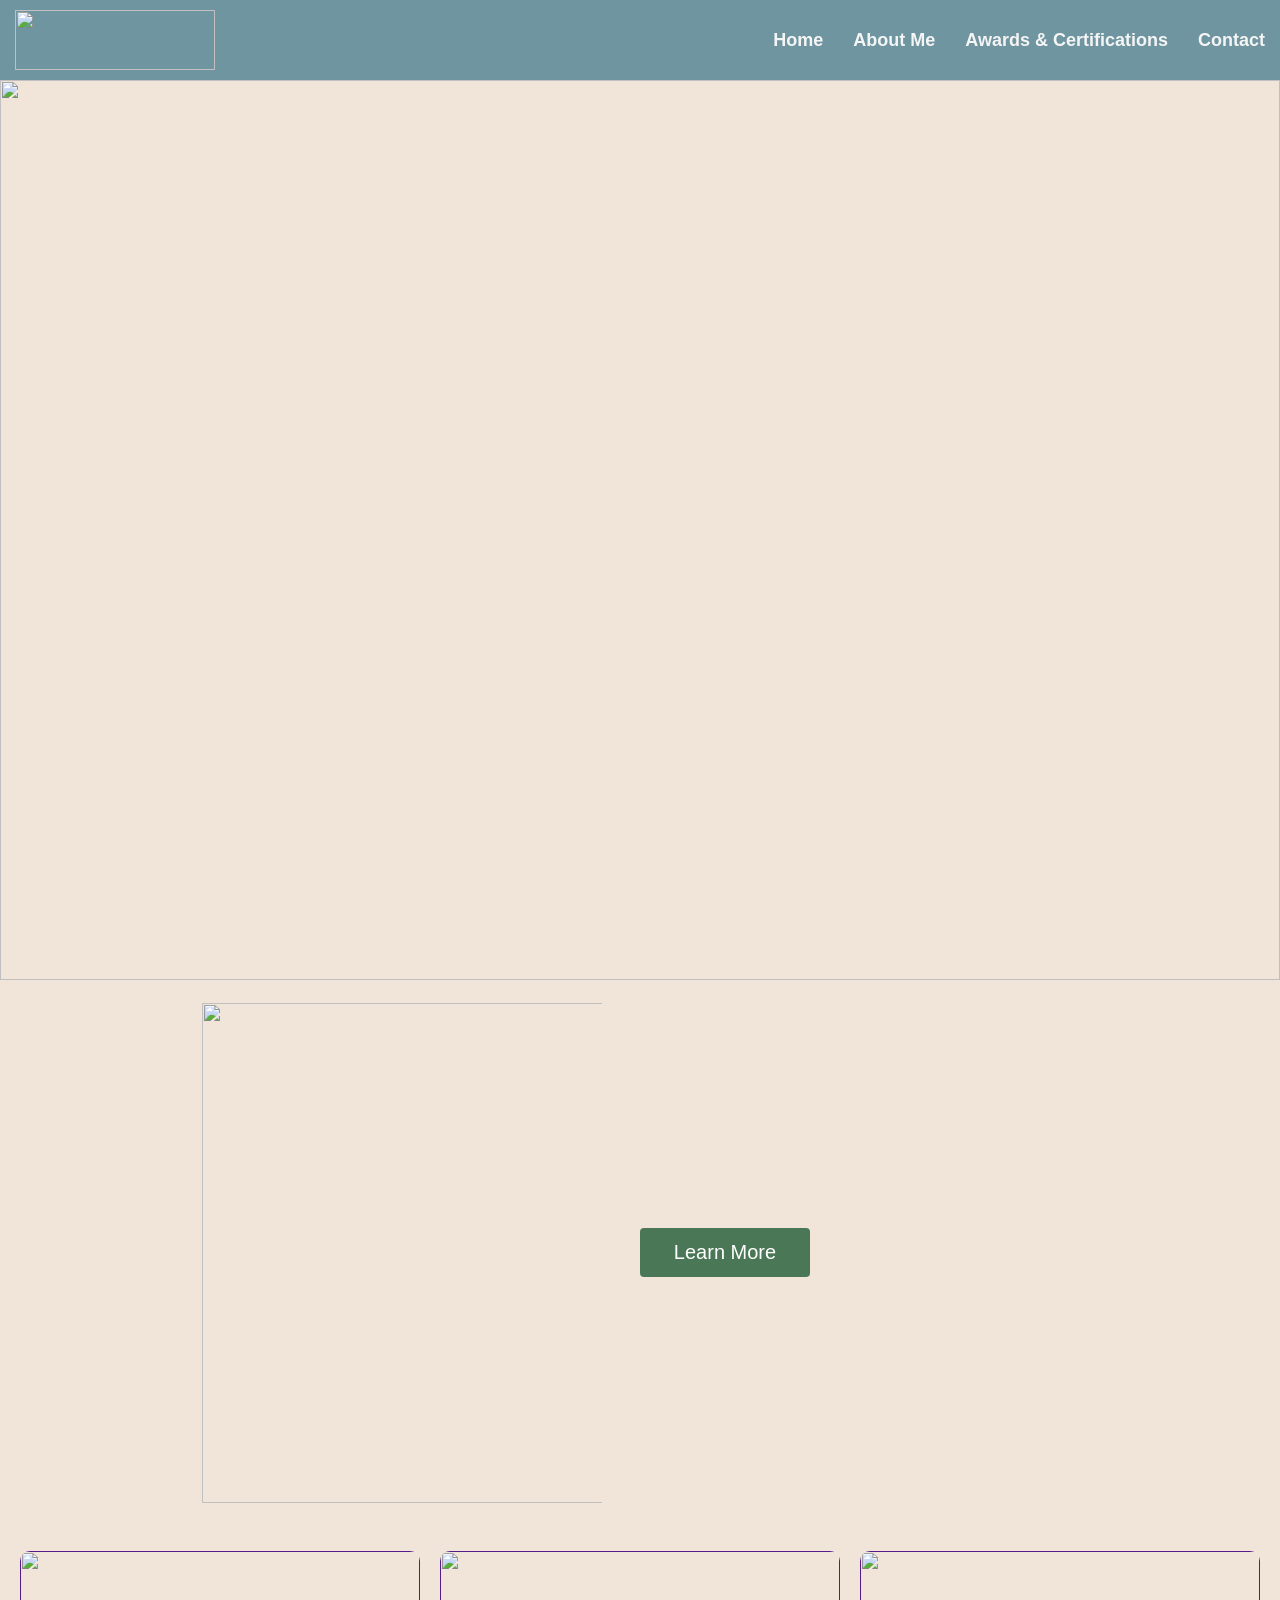
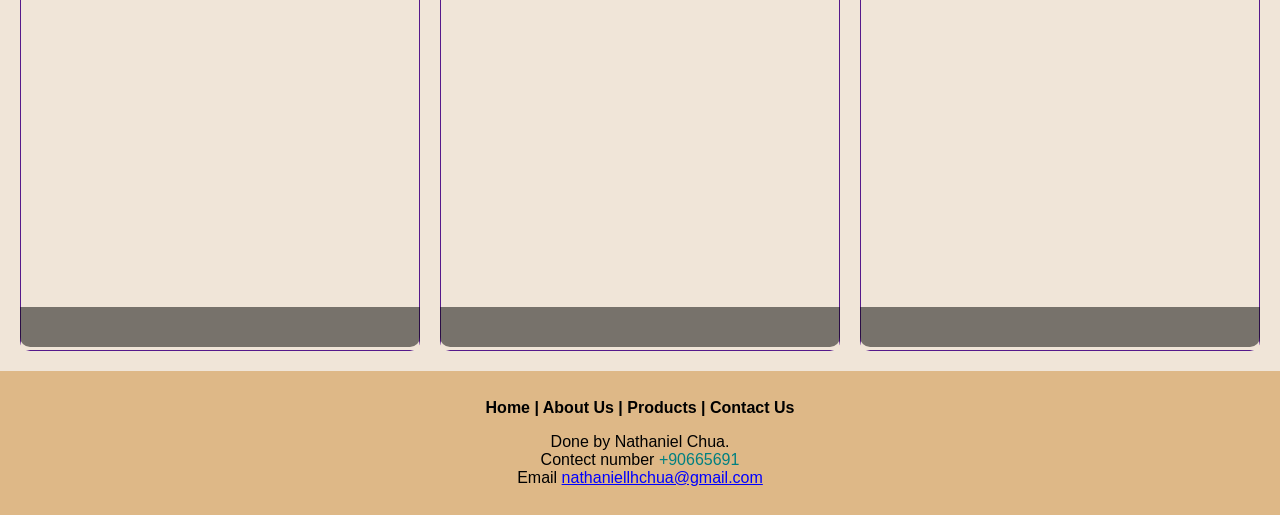
==== index.html @ 15d6d203 "Update index.html Signed-off-by: Nathaniel <nathaniellhchua@gmail.com>" ====
<html>
<head>
<meta charset="utf-8">
<title>Nathaniel's Portfolio</title>
<link href="style.css" rel="stylesheet">
</head>

<style>
.button {
  border-radius: 4px;
  background-color: #4A7856;
  border: none;
  color: #FFFFFF;
  text-align: center;
  font-size: 20px;
  padding: 13px;
  width: 170px;
  transition: all 0.5s;
  cursor: pointer;
  margin: 5px;
}

.button span {
  cursor: pointer;
  display: inline-block;
  position: relative;
  transition: 0.5s;
}

.button span:after {
  content: '\00bb';
  position: absolute;
  opacity: 0;
  top: 0;
  right: -20px;
  transition: 0.5s;
}

.button:hover span {
  padding-right: 25px;
}

.button:hover span:after {
  opacity: 1;
  right: 0;
}
</style>
</head>
	

	
<body>
	
<nav>
<ul>
<li><a href="">Contact</a></li>
<li><a href="">Awards & Certifications</a></li>
<li><a href="">About Me</a></li>
<li><a href="index.html">Home</a></li>
<li1><a><img src="" width="200" height="60" alt=""/></a></li1>
</ul>
</nav>
	
<header>
<img src="" alt="" class="headerimage"/>
</header>

<section>
  <h1><strong style="font-size: 30px;"></strong></h1>
  <table>
  <tbody>
    <tr>
      <td style="padding-left: 100px;"><img src="" alt="" id="myImage"/></td>
		
		<td style="padding-left: 30px;">	
		<h2 style="padding-left: 5px;"></h2>
			
	      <p style="padding-right: 100px; padding-left: 5px;"></p>
			
		  <a href="">
		  <button class="button"><span>Learn More </span></button>
	    </a>		</td>
    </tr>
  </tbody>
  </table>
</section>

<section class="catalog">
        <h2></h2>
        <div class="catalog-items">
            <div class="container"><a href=""><img src="" alt="" class="image"/></a>
			<div class="content"></div>
		    </div>
            
		    <div class="container"><a href=""><img src="" alt="" class="image"/></a>
			<div class="content"></div>
		    </div>
			
            <div class="container"><a href=""><img src="" alt="" class="image"/></a>
				<div class="content"></div>
			</div>
        </div>
    </section>
	
<footer class="alignCenter">
	<p><strong><a href="index.html">Home</a> | <a href="">About Us</a> | <a href="">Products</a> | <a href="">Contact Us</a></strong></p>

	<p>Done by Nathaniel Chua. <br>Contect number <span id="numcolor">+90665691</span><br>Email <a href="mailto:nathaniellhchua@gmail.com" id="emailcolor">nathaniellhchua@gmail.com</a></p>
</footer>
	
</body>
</html>
---- style.css ----
@charset "utf-8";
/* CSS Document */

/* Ensure the page takes up the full viewport height and width */
html, body {
    margin: 0;
    padding: 0;
    width: 100%;
    height: 100%;
}

/* Main container styling to ensure it fills the viewport */
.main-container {
    min-height: 100vh; /* 100% of the viewport height */
    width: 100vw;      /* 100% of the viewport width */
    display: flex;
    flex-direction: column;
}


body{
	font-family: Gotham, "Helvetica Neue", Helvetica, Arial, "sans-serif";
	background-color: #F0E5D8;
}

h1{
	text-align: center;
}

ul{
	list-style-type: none; /*no more bullet point*/
	margin: 0;
	padding: 0;
	overflow: hidden;
	background-color: #6E95A0;
}

li{
	float: right;
}
li a{
	display: block;
	color: whitesmoke;
	text-align: center;
	font-size: 18px;
	padding: 15px 15px;
	text-decoration: none;
	font-weight: bold;
	margin-top: 15px;
}

li a:hover{
	background-color: antiquewhite;
	color: black;
}

.alignCenter{
	text-align: center;
}

#myImage{
	width: 500px;
	padding-left: 100px;
}

li1{
	float: left;
	}
	
li1 a{
	display: block;
	color: midnightblue;
	text-align: center;
	padding: 10px 15px;
	text-decoration: none;
}
.headerimage {
	width: 100%;
}

footer{
	padding: 12px 12px;
	background-color: burlywood;
}

footer a{
	color: black;
	text-decoration: none;
}

footer a:hover{
	color: antiquewhite;
}

/* Catalog section styling */
.catalog {
    background-color: #F0E5D8;
    padding: 20px;
    text-align: center;
}

.catalog h2 {
    font-size: 30px;
    margin-bottom: 20px;
}

.catalog-items {
    display: flex;
    justify-content: center;
    gap: 20px;
}

.container {
  position: relative;
  max-width: 800px; /* Maximum width */
  margin: 0 auto; /* Center it */
}


.content {
  position: absolute; /* Position the background text */
  bottom: 4px; /* At the bottom. Use top:0 to append it to the top */
  background: rgb(0, 0, 0); /* Fallback color */
  background: rgba(0, 0, 0, 0.5); /* Black background with 0.5 opacity */
  color: #f1f1f1; /* Grey text */
  width: 100%; /* Full width */
  padding-top: 20px; /* Some padding */
  padding-bottom: 20px;
  border-bottom-left-radius: 10px;
  border-bottom-right-radius: 10px;
  font-size: 18px;
  font-weight: bold;
}

.image{
	width: 400px;
	border-radius: 10px;
}

div.gallery {
  border: 1px solid #ccc;
  height: 530px;
}

div.gallery:hover {
  border: 1px solid #777;
}

div.gallery img {
  width: 100%;
  height: auto;
}

div.desc {
  padding: 15px;
  text-align: center;
}

* {
  box-sizing: border-box;
}

.responsive {
  padding: 0 6px;
  float: left;
  width: 24.99999%;
}

@media only screen and (max-width: 700px) {
  .responsive {
    width: 49.99999%;
    margin: 6px 0;
  }
}

@media only screen and (max-width: 500px) {
  .responsive {
    width: 100%;
  }
}

.clearfix:after {
  content: "";
  display: table;
  clear: both;
}

.ProductName{
	font-size: 20px;
}

/* Style inputs with type="text", select elements and textareas */
input[type=text], select, textarea {
  width: 100%; /* Full width */
  padding: 12px; /* Some padding */ 
  border: 1px solid #ccc; /* Gray border */
  border-radius: 4px; /* Rounded borders */
  box-sizing: border-box; /* Make sure that padding and width stays in place */
  margin-top: 6px; /* Add a top margin */
  margin-bottom: 16px; /* Bottom margin */
  resize: vertical /* Allow the user to vertically resize the textarea (not horizontally) */
}

/* Style the submit button with a specific background color etc */
input[type=submit] {
  background-color: #04AA6D;
  color: white;
  padding: 12px 20px;
  border: none;
  border-radius: 4px;
  cursor: pointer;
}

/* When moving the mouse over the submit button, add a darker green color */
input[type=submit]:hover {
  background-color: #45a049;
}

/* Add a background color and some padding around the form */
.Contactuscontainer {
  border-radius: 5px;
  background-color: #f2f2f2;
  padding: 20px;
  width: 100%;
}

.CUimage{
	width: 100%;
	border-radius: 10px;
}

#numcolor{
	color: teal;
}

#emailcolor{
	color: blue;
	text-decoration: underline;
}
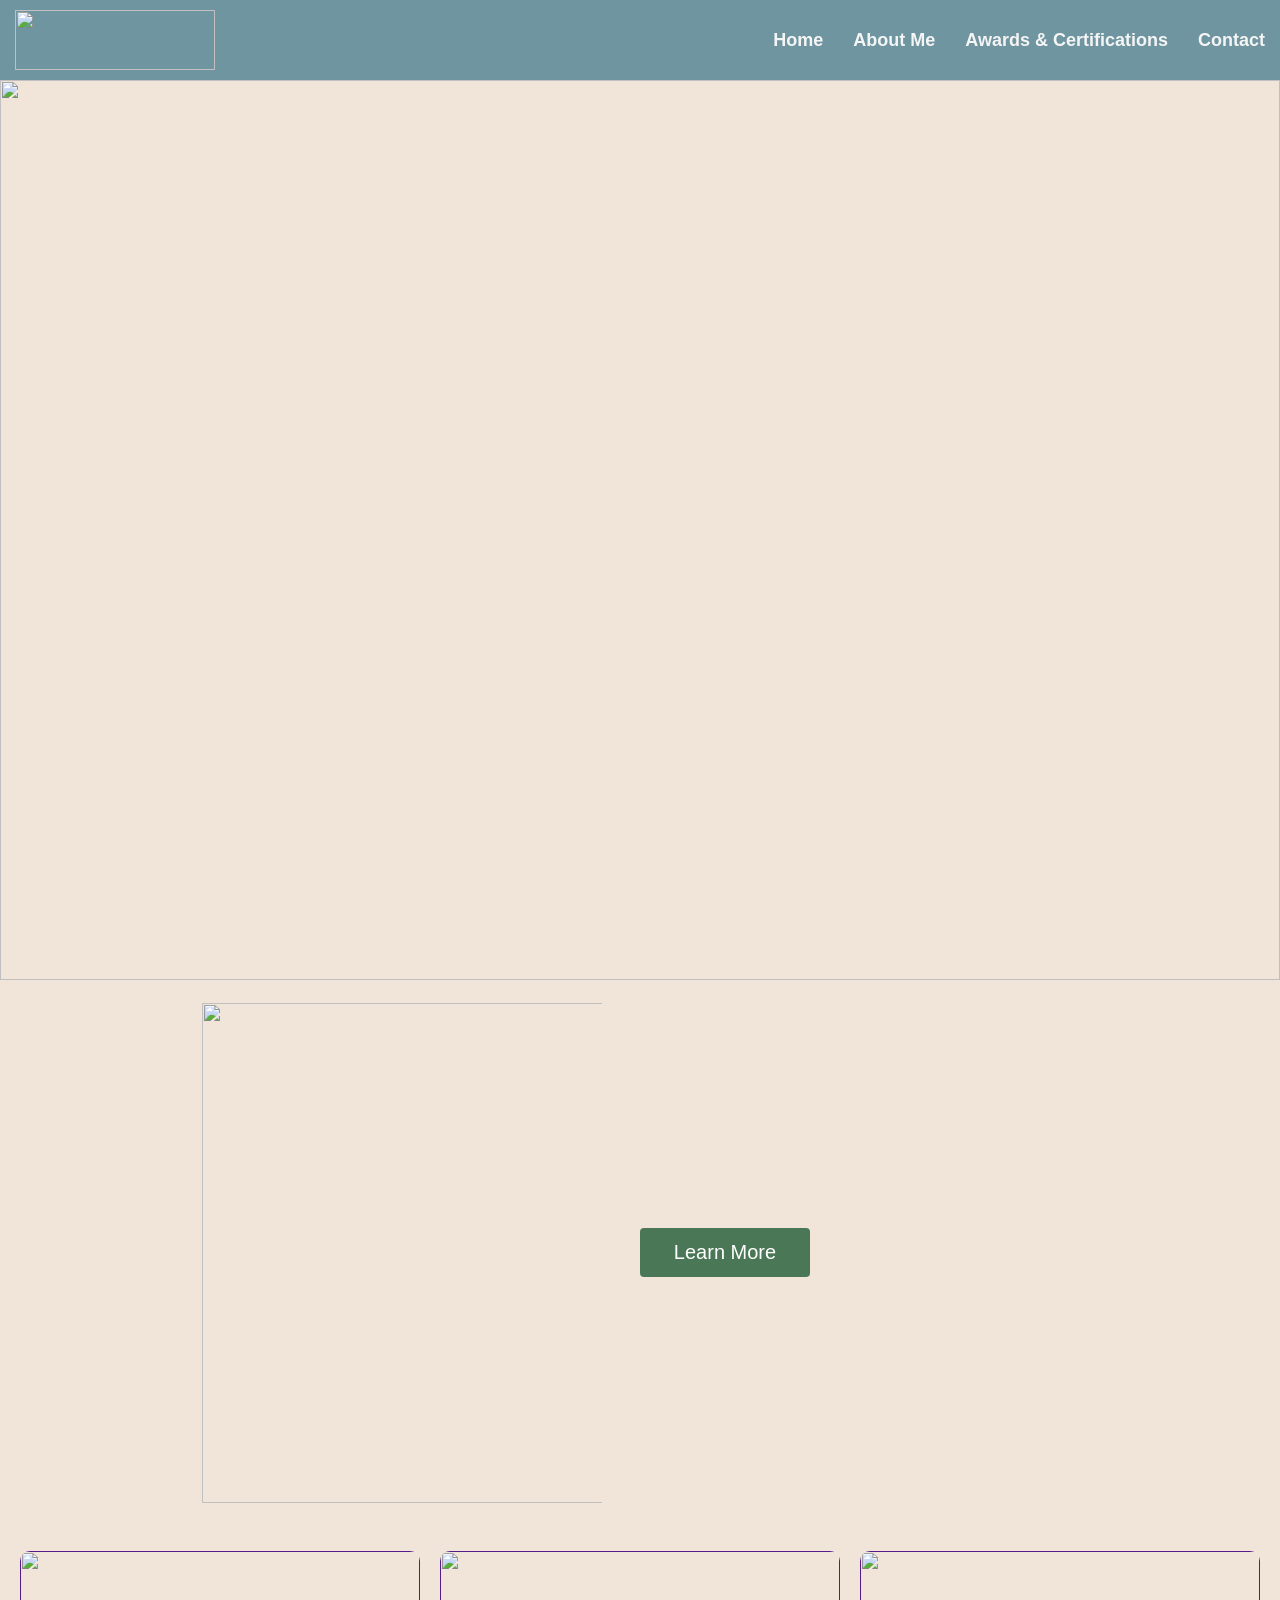
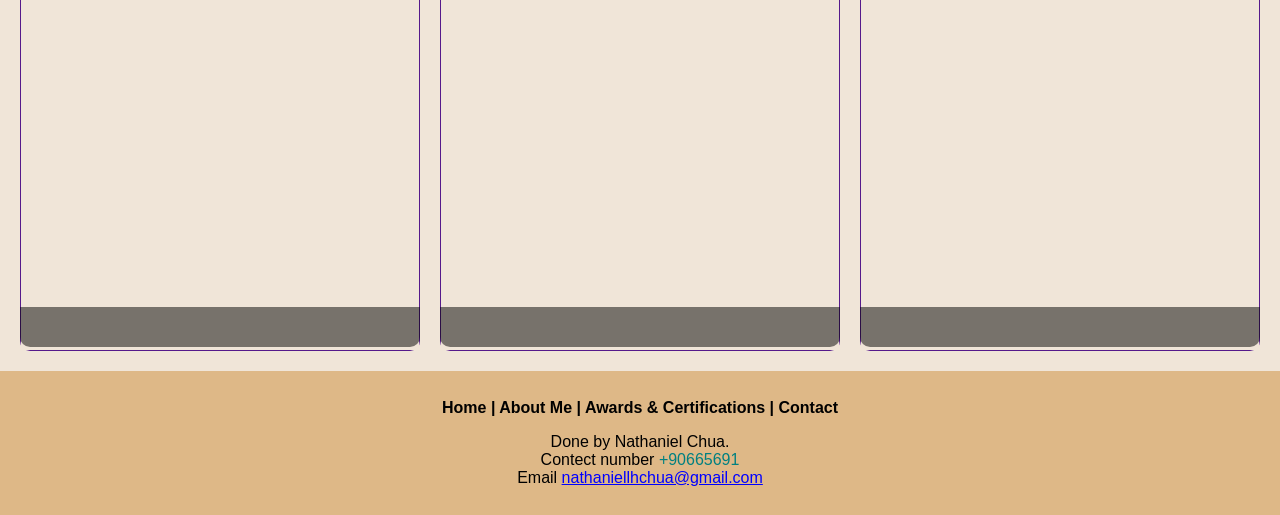
==== commit 569ca6bc: "Update index.html Signed-off-by: Nathaniel <nathaniellhchua@gmail.com>" ====
--- a/index.html
+++ b/index.html
@@ -53,9 +53,9 @@
 	
 <nav>
 <ul>
-<li><a href="">Contact</a></li>
-<li><a href="">Awards & Certifications</a></li>
-<li><a href="">About Me</a></li>
+<li><a href="contect.html">Contact</a></li>
+<li><a href="awards&certs.html">Awards & Certifications</a></li>
+<li><a href="aboutme.html">About Me</a></li>
 <li><a href="index.html">Home</a></li>
 <li1><a><img src="" width="200" height="60" alt=""/></a></li1>
 </ul>
@@ -103,7 +103,7 @@
     </section>
 	
 <footer class="alignCenter">
-	<p><strong><a href="index.html">Home</a> | <a href="">About Us</a> | <a href="">Products</a> | <a href="">Contact Us</a></strong></p>
+	<p><strong><a href="index.html">Home</a> | <a href="aboutme.html">About Me</a> | <a href="awards&certs.html">Awards & Certifications</a> | <a href="contect.html">Contact</a></strong></p>
 
 	<p>Done by Nathaniel Chua. <br>Contect number <span id="numcolor">+90665691</span><br>Email <a href="mailto:nathaniellhchua@gmail.com" id="emailcolor">nathaniellhchua@gmail.com</a></p>
 </footer>
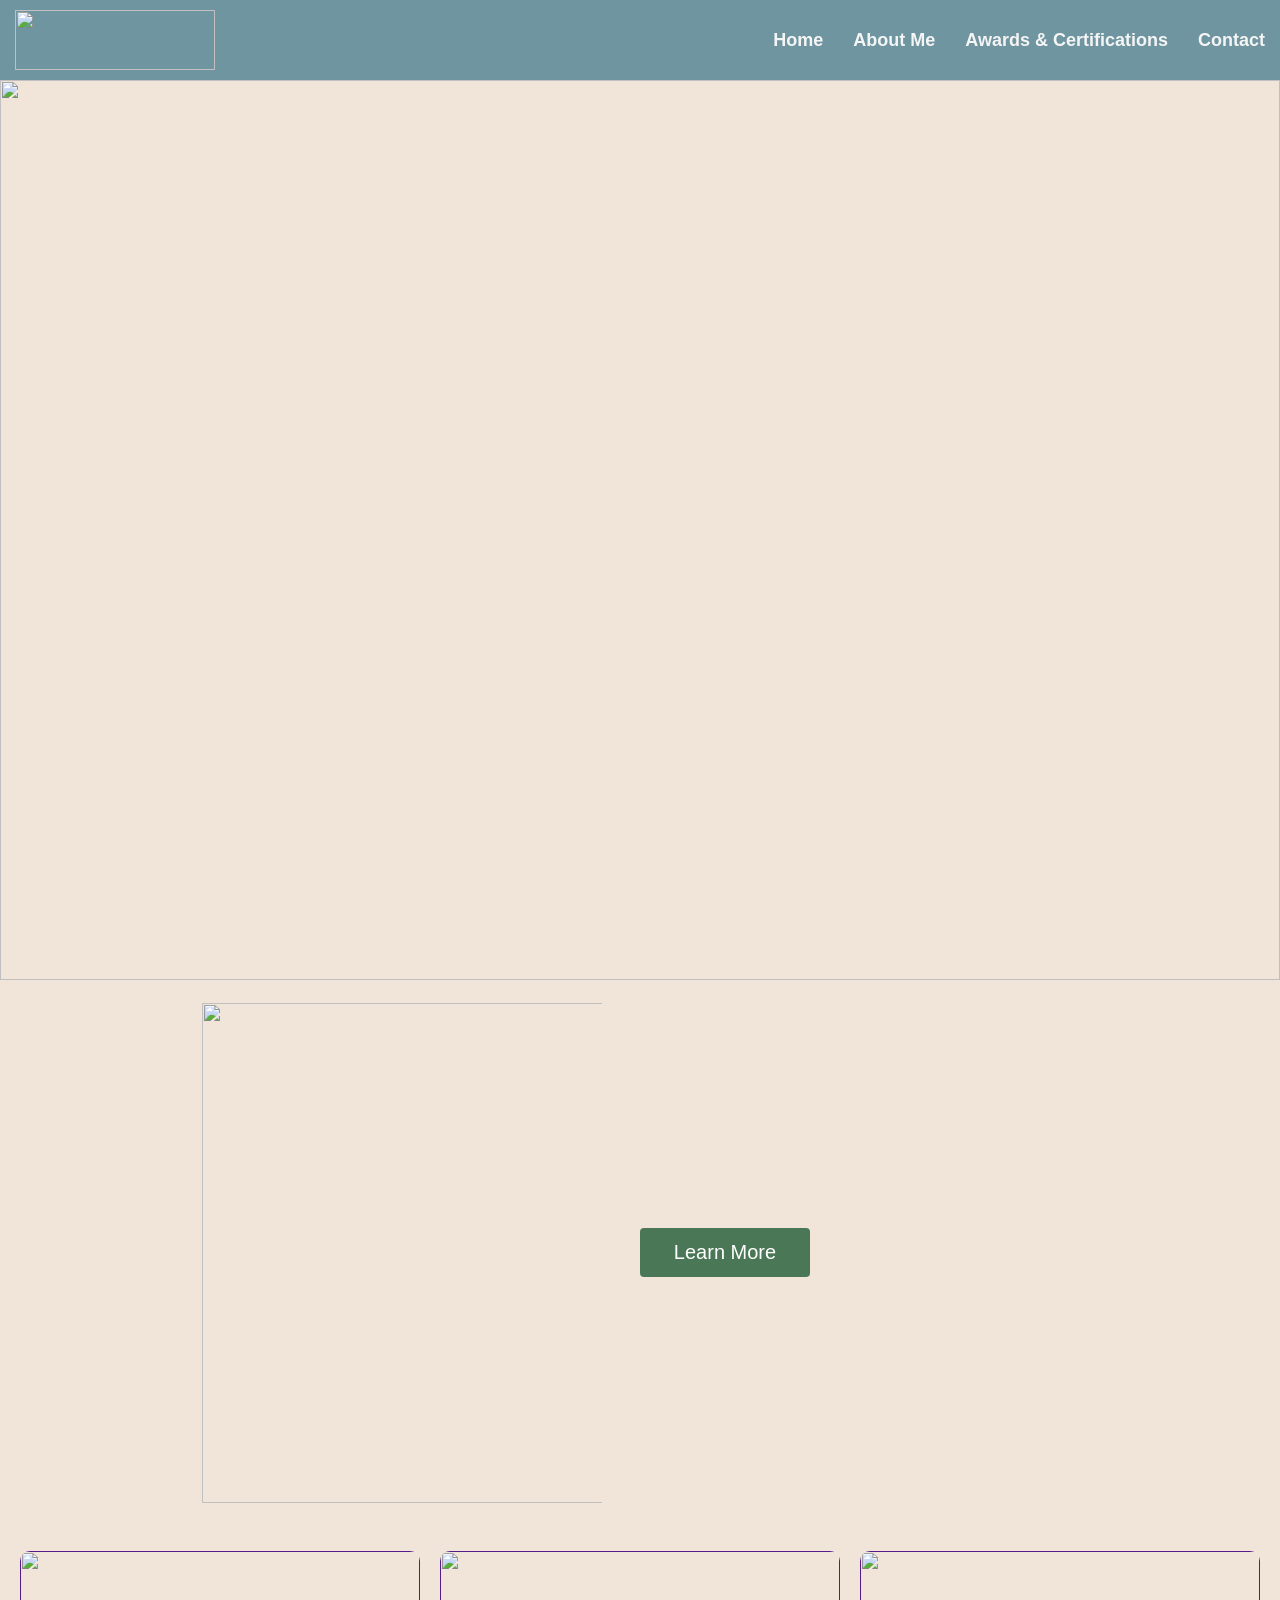
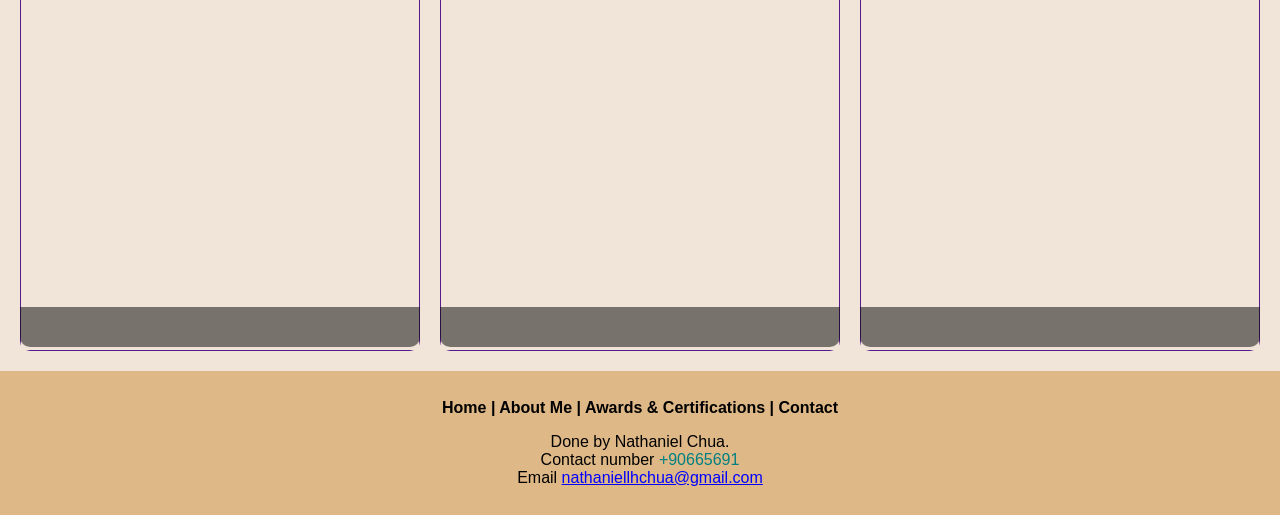
==== commit 43c50ca7: "Update index.html Signed-off-by: Nathaniel <nathaniellhchua@gmail.com>" ====
--- a/index.html
+++ b/index.html
@@ -53,7 +53,7 @@
 	
 <nav>
 <ul>
-<li><a href="contect.html">Contact</a></li>
+<li><a href="contact.html">Contact</a></li>
 <li><a href="awards&certs.html">Awards & Certifications</a></li>
 <li><a href="aboutme.html">About Me</a></li>
 <li><a href="index.html">Home</a></li>
@@ -103,9 +103,9 @@
     </section>
 	
 <footer class="alignCenter">
-	<p><strong><a href="index.html">Home</a> | <a href="aboutme.html">About Me</a> | <a href="awards&certs.html">Awards & Certifications</a> | <a href="contect.html">Contact</a></strong></p>
+	<p><strong><a href="index.html">Home</a> | <a href="aboutme.html">About Me</a> | <a href="awards&certs.html">Awards & Certifications</a> | <a href="contact.html">Contact</a></strong></p>
 
-	<p>Done by Nathaniel Chua. <br>Contect number <span id="numcolor">+90665691</span><br>Email <a href="mailto:nathaniellhchua@gmail.com" id="emailcolor">nathaniellhchua@gmail.com</a></p>
+	<p>Done by Nathaniel Chua. <br>Contact number <span id="numcolor">+90665691</span><br>Email <a href="mailto:nathaniellhchua@gmail.com" id="emailcolor">nathaniellhchua@gmail.com</a></p>
 </footer>
 	
 </body>
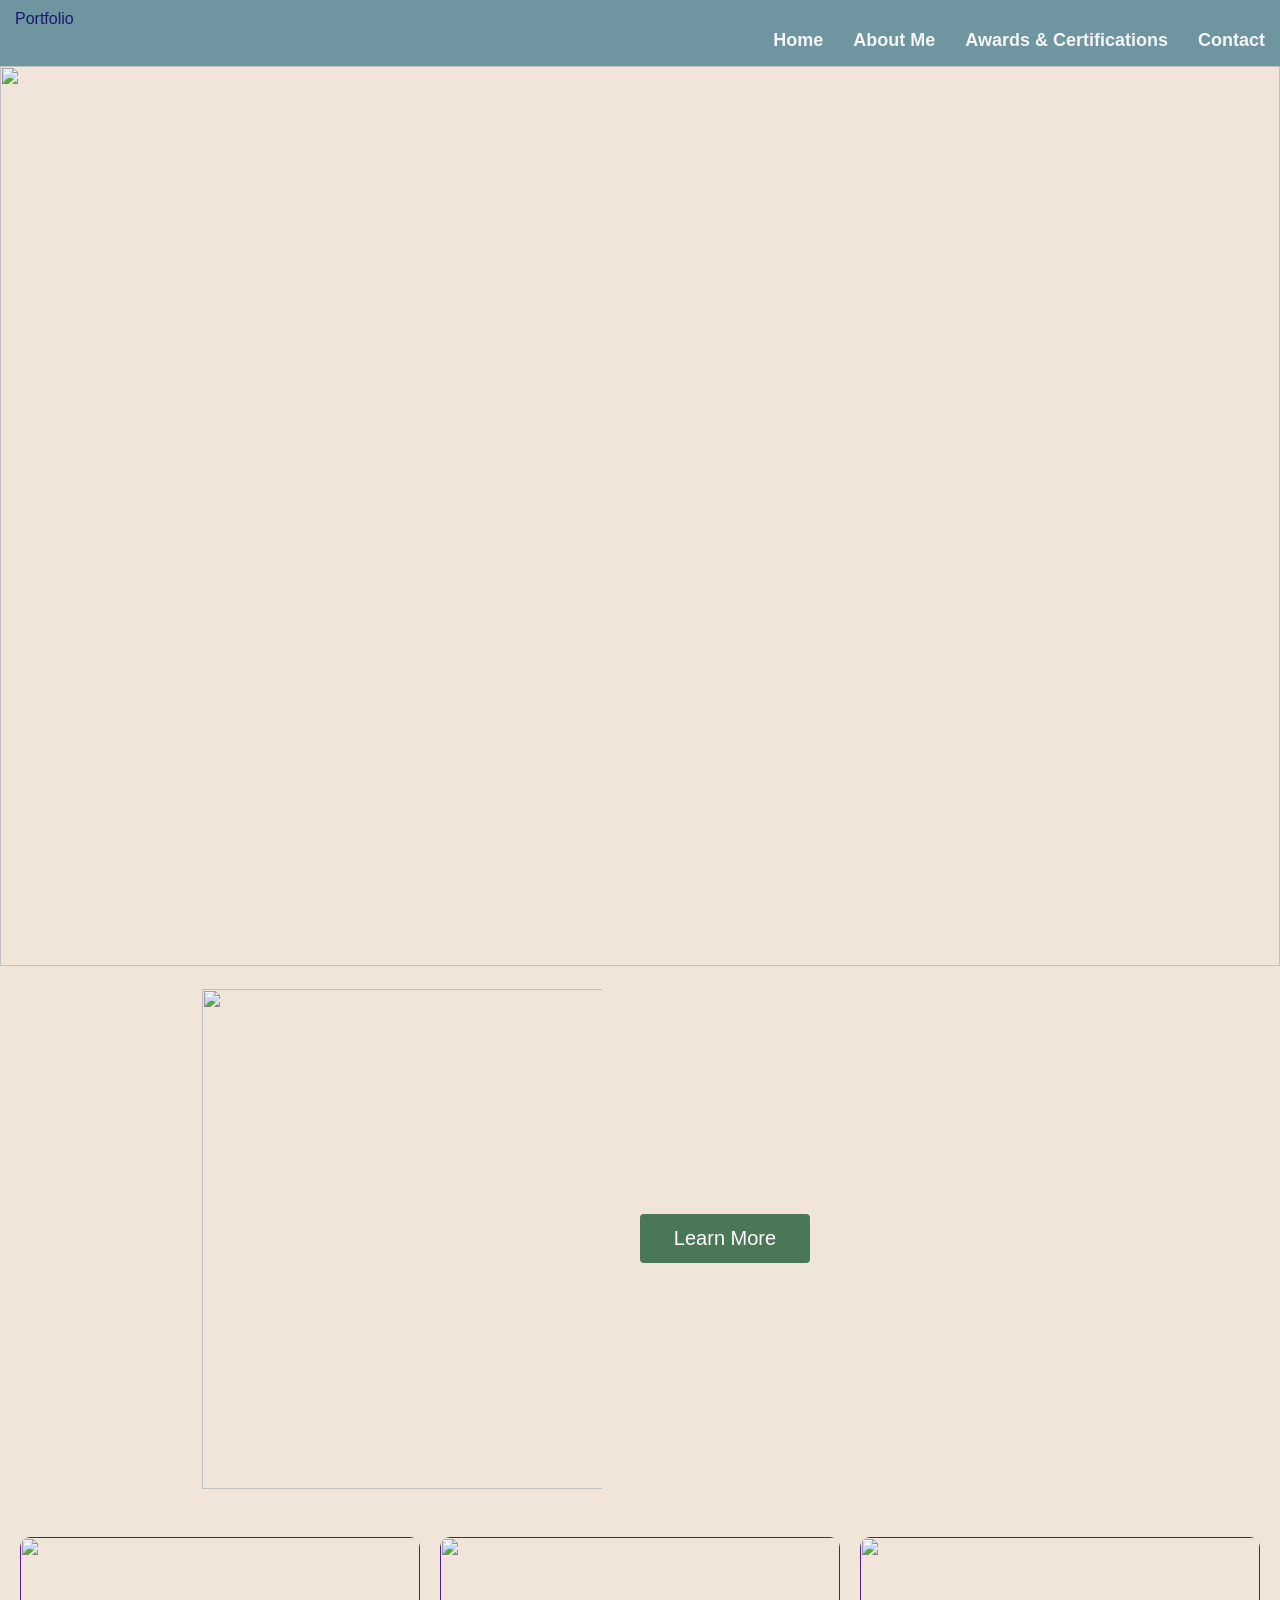
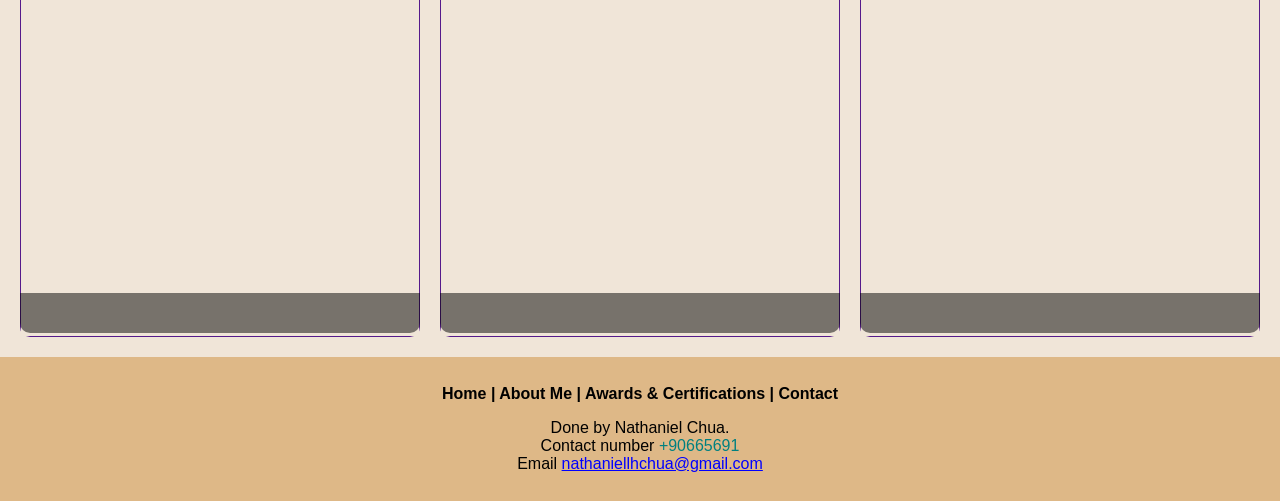
==== commit 7ca8ef93: "Update index.html Signed-off-by: Nathaniel <nathaniellhchua@gmail.com>" ====
--- a/index.html
+++ b/index.html
@@ -57,7 +57,7 @@
 <li><a href="awards&certs.html">Awards & Certifications</a></li>
 <li><a href="aboutme.html">About Me</a></li>
 <li><a href="index.html">Home</a></li>
-<li1><a><img src="" width="200" height="60" alt=""/></a></li1>
+<li1><a>Portfolio</a></li1>
 </ul>
 </nav>
 	
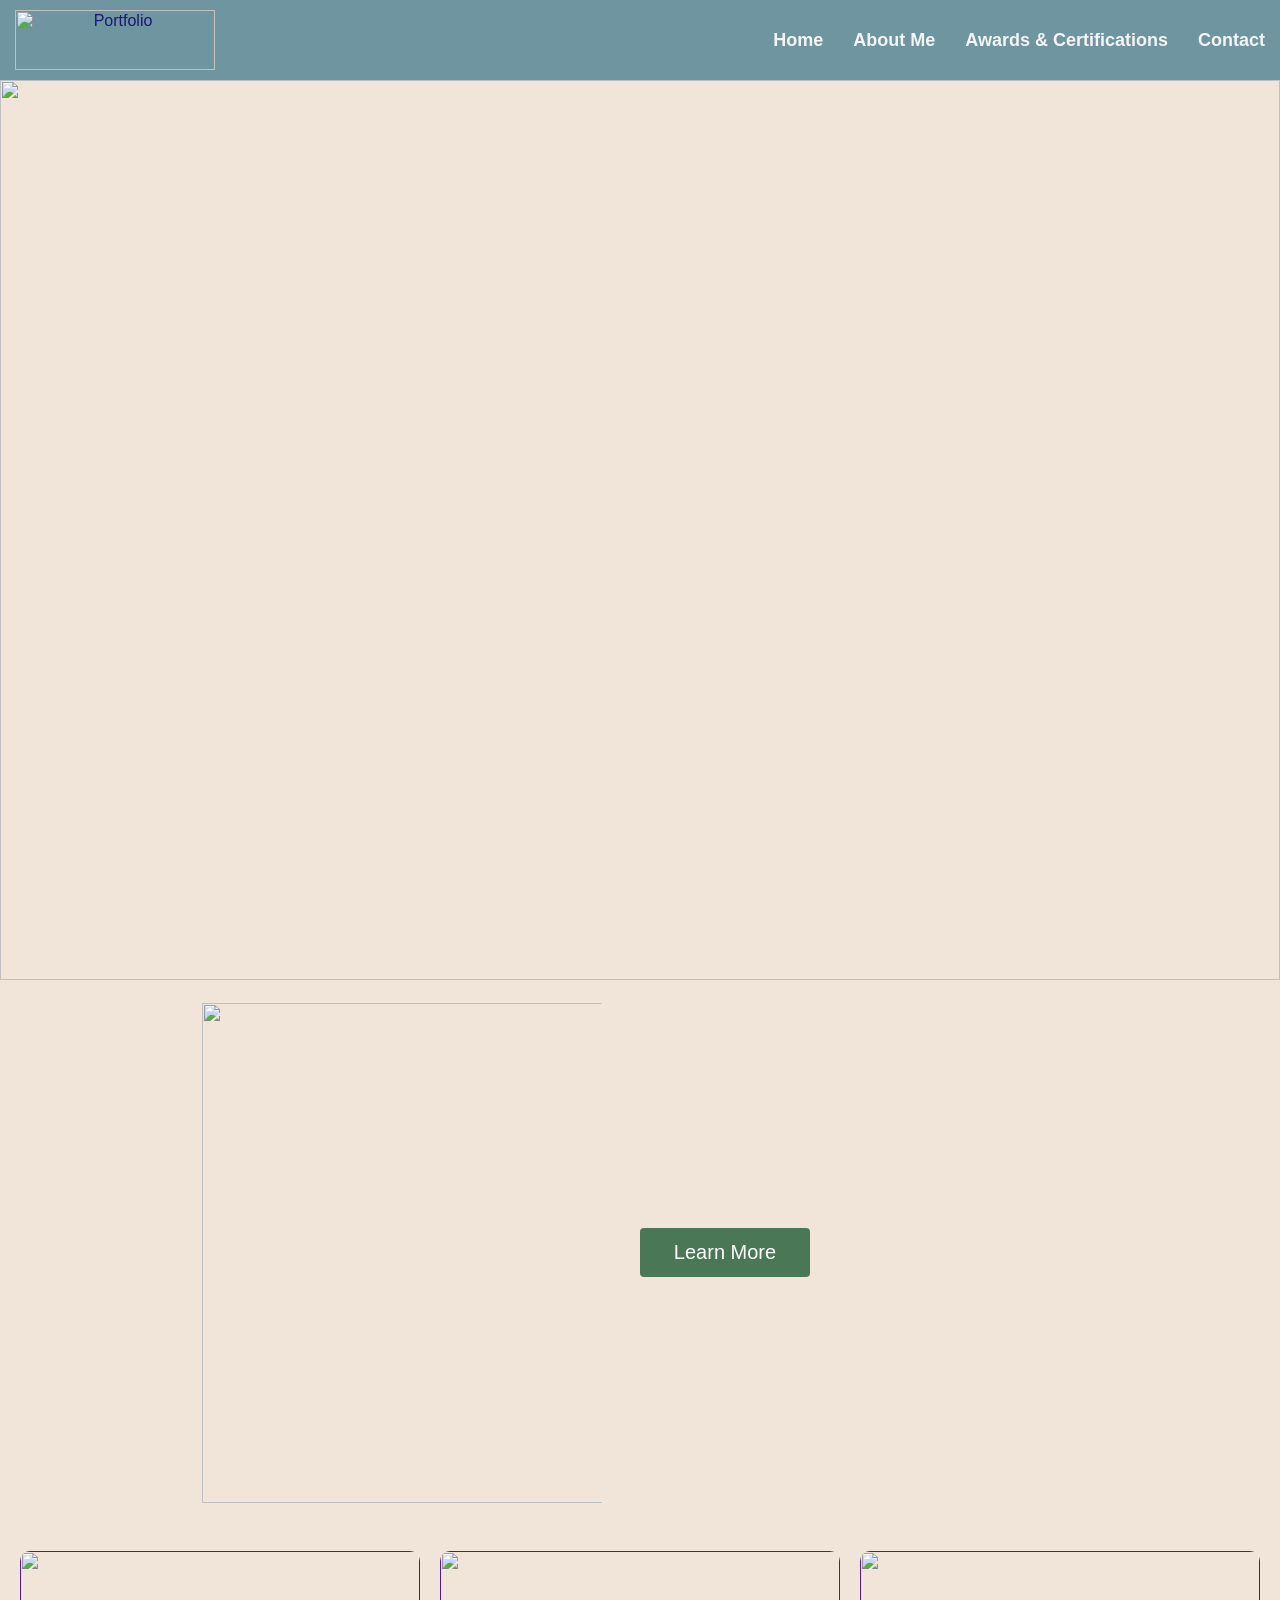
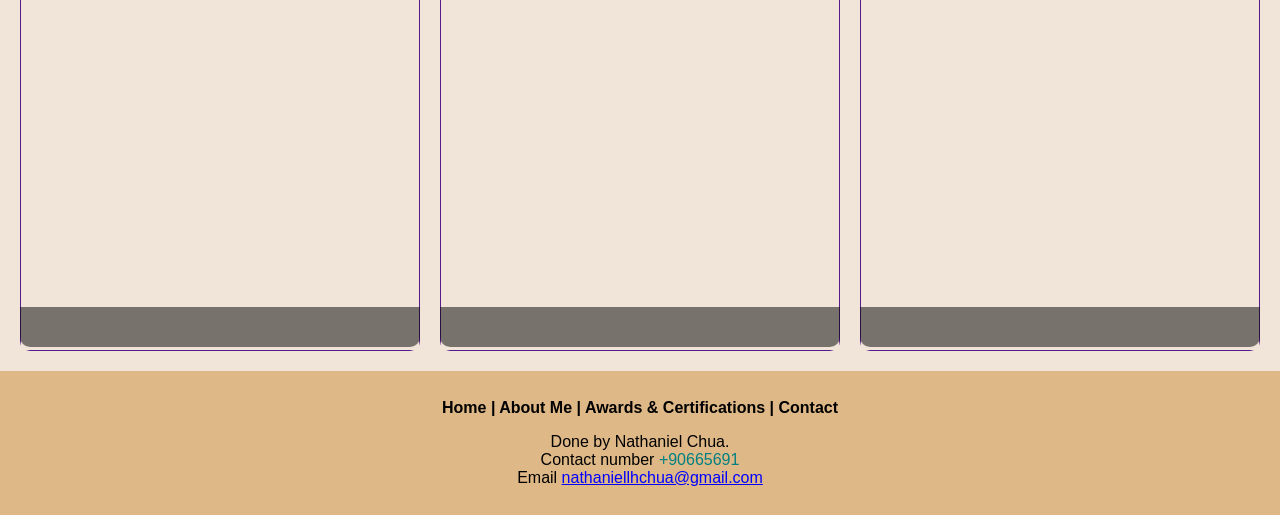
==== commit ffb151af: "Update index.html Signed-off-by: Nathaniel <nathaniellhchua@gmail.com>" ====
--- a/index.html
+++ b/index.html
@@ -57,7 +57,7 @@
 <li><a href="awards&certs.html">Awards & Certifications</a></li>
 <li><a href="aboutme.html">About Me</a></li>
 <li><a href="index.html">Home</a></li>
-<li1><a>Portfolio</a></li1>
+<li1><a><img src="" width="200" height="60" alt="Portfolio"/></a></li1>
 </ul>
 </nav>
 	
